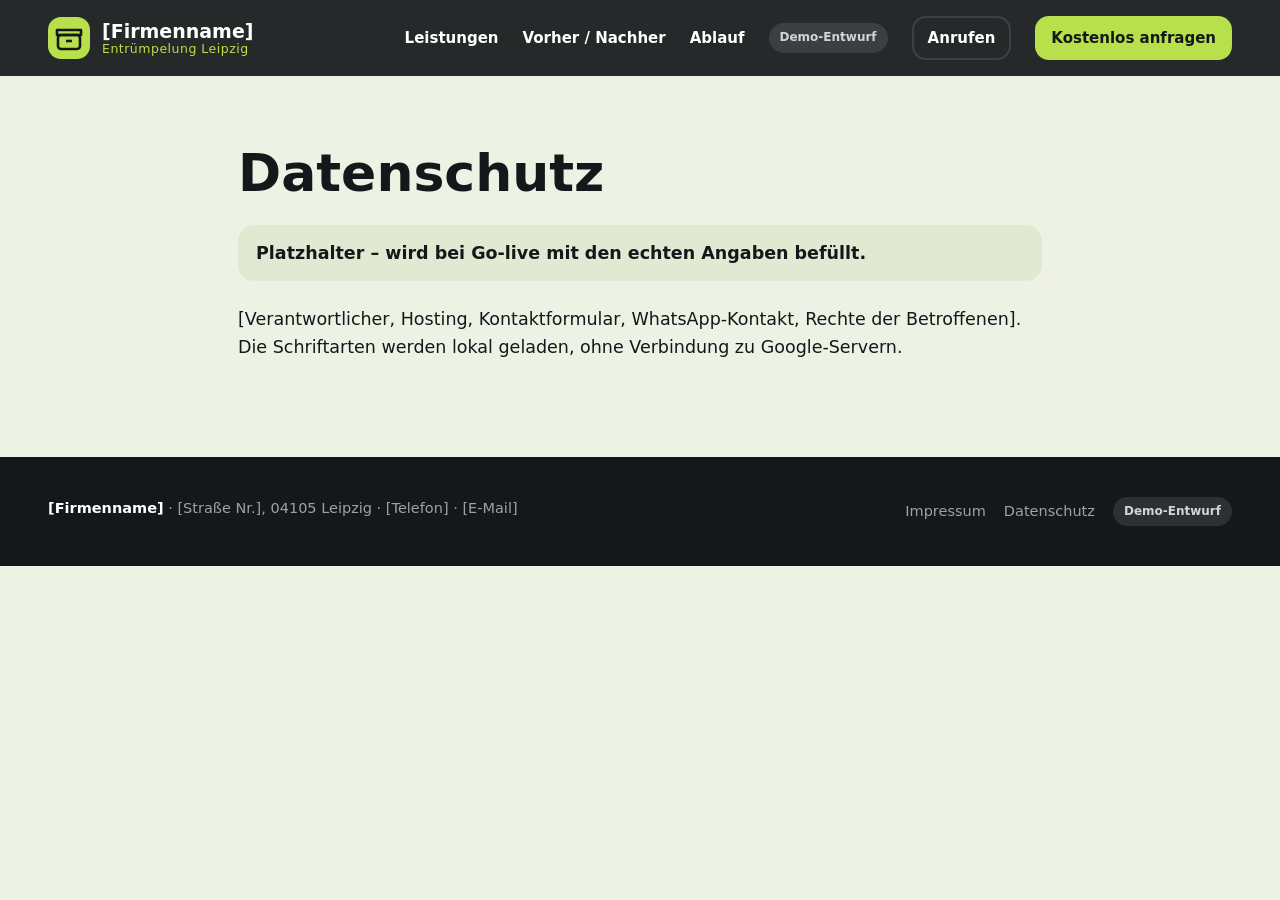
==== datenschutz.html @ bd0c53e0 "Demo-Entwurf entruempelung-leipzig" ====
<!doctype html>
<html lang="de"><head><meta charset="utf-8"><meta name="viewport" content="width=device-width, initial-scale=1">
<title>Datenschutz | [Firmenname]</title><meta name="description" content="Datenschutz (Platzhalter)."><meta name="robots" content="noindex, nofollow">
<link rel="canonical" href="https://entruempelung-leipzig.vercel.app/datenschutz"><meta property="og:title" content="Datenschutz | [Firmenname]"><meta property="og:description" content="Datenschutz (Platzhalter)."><meta property="og:locale" content="de_DE">
<meta name="theme-color" content="#15181b"><link rel="icon" href="/favicon.svg" type="image/svg+xml">
<link rel="preload" href="/fonts/sora-600-800-latin.woff2" as="font" type="font/woff2" crossorigin><link rel="stylesheet" href="/styles.css">
<script type="application/ld+json">{"@context": "https://schema.org", "@type": "LocalBusiness", "name": "[Firmenname]", "address": {"@type": "PostalAddress", "postalCode": "04105", "addressLocality": "Leipzig", "addressCountry": "DE"}, "areaServed": "Leipzig", "url": "https://entruempelung-leipzig.vercel.app/"}</script>
</head><body>
<header><div class="wrap nav"><a class="logo" href="/" aria-label="Startseite"><svg width="42" height="42" viewBox="0 0 42 42" aria-hidden="true"><rect width="42" height="42" rx="13" fill="#b8e04a"/><g fill="none" stroke="#15181b" stroke-width="2.6" stroke-linejoin="round"><rect x="10" y="18" width="22" height="14" rx="3"/><path class="lid" d="M9 13h24v5H9z"/><path d="M18 24h6"/></g></svg><span><b>[Firmenname]</b><small>Entrümpelung Leipzig</small></span></a>
<nav class="navl" aria-label="Hauptnavigation"><a class="hm" href="/#leistungen">Leistungen</a><a class="hm" href="/#vorher-nachher">Vorher / Nachher</a><a class="hm" href="/#ablauf">Ablauf</a><span class="dpill">Demo-Entwurf</span><a class="btn ln sm hide-s" href="tel:">Anrufen</a><a class="btn sm" href="#anfrage">Kostenlos anfragen</a></nav>
</div></header><main class="wrap" style="display:block;padding-top:56px;max-width:860px"><h1 style="font-size:52px">Datenschutz</h1><p style="background:var(--soft);border-radius:16px;padding:14px 18px;font-weight:600;margin:10px 0 24px">Platzhalter – wird bei Go-live mit den echten Angaben befüllt.</p><p>[Verantwortlicher, Hosting, Kontaktformular, WhatsApp-Kontakt, Rechte der Betroffenen]. Die Schriftarten werden lokal geladen, ohne Verbindung zu Google-Servern.</p></main><footer><div class="wrap"><span><b style="color:#fff">[Firmenname]</b> · [Straße Nr.], 04105 Leipzig · [Telefon] · [E-Mail]</span><span class="fl"><a href="/impressum">Impressum</a><a href="/datenschutz">Datenschutz</a><span class="dpill">Demo-Entwurf</span></span></div></footer>
<div class="mbar"><a class="btn dk" href="tel:">Anrufen</a><a class="btn dk" href="https://wa.me/">WhatsApp</a><a class="btn" href="#anfrage">Anfrage</a></div>
<script>
document.querySelectorAll('form.demo').forEach(function(f){f.addEventListener('submit',function(e){e.preventDefault();f.classList.add('sent')})});
var r=document.querySelector('#ba input');if(r){r.addEventListener('input',function(){document.getElementById('ba').style.setProperty('--p',r.value+'%')})}
</script></body></html>
---- styles.css ----
@font-face {
  font-family: 'Figtree';
  font-style: normal;
  font-weight: 400 600;
  font-display: swap;
  src: url(/fonts/figtree-400-600-latin-ext.woff2) format('woff2');
  unicode-range: U+0100-02BA, U+02BD-02C5, U+02C7-02CC, U+02CE-02D7, U+02DD-02FF, U+0304, U+0308, U+0329, U+1D00-1DBF, U+1E00-1E9F, U+1EF2-1EFF, U+2020, U+20A0-20AB, U+20AD-20C0, U+2113, U+2C60-2C7F, U+A720-A7FF;
}
@font-face {
  font-family: 'Figtree';
  font-style: normal;
  font-weight: 400 600;
  font-display: swap;
  src: url(/fonts/figtree-400-600-latin.woff2) format('woff2');
  unicode-range: U+0000-00FF, U+0131, U+0152-0153, U+02BB-02BC, U+02C6, U+02DA, U+02DC, U+0304, U+0308, U+0329, U+2000-206F, U+20AC, U+2122, U+2191, U+2193, U+2212, U+2215, U+FEFF, U+FFFD;
}
@font-face {
  font-family: 'Sora';
  font-style: normal;
  font-weight: 600 800;
  font-display: swap;
  src: url(/fonts/sora-600-800-latin-ext.woff2) format('woff2');
  unicode-range: U+0100-02BA, U+02BD-02C5, U+02C7-02CC, U+02CE-02D7, U+02DD-02FF, U+0304, U+0308, U+0329, U+1D00-1DBF, U+1E00-1E9F, U+1EF2-1EFF, U+2020, U+20A0-20AB, U+20AD-20C0, U+2113, U+2C60-2C7F, U+A720-A7FF;
}
@font-face {
  font-family: 'Sora';
  font-style: normal;
  font-weight: 600 800;
  font-display: swap;
  src: url(/fonts/sora-600-800-latin.woff2) format('woff2');
  unicode-range: U+0000-00FF, U+0131, U+0152-0153, U+02BB-02BC, U+02C6, U+02DA, U+02DC, U+0304, U+0308, U+0329, U+2000-206F, U+20AC, U+2122, U+2191, U+2193, U+2212, U+2215, U+FEFF, U+FFFD;
}

:root{--base:#eef2e4;--card:#fff;--ink:#15181b;--muted:#4f565c;--dark:#15181b;--dark2:#22272b;--acc:#b8e04a;--acc-t:#46610f;--soft:#e2e8d2;--r:26px}
*{box-sizing:border-box;margin:0;padding:0}
html{font-family:"Figtree",system-ui,sans-serif;scroll-behavior:smooth;scroll-padding-top:84px}
body{background:var(--base);color:var(--ink);font-size:17.5px;line-height:1.6;font-family:"Figtree",system-ui,sans-serif}
main{overflow-x:clip}
h1,h2,h3,.btn,.logo b,.num{font-family:"Sora",system-ui,sans-serif}
a{color:inherit}
.wrap{max-width:1240px;margin:0 auto;padding:0 28px}
header{position:sticky;top:0;z-index:30;background:rgba(21,24,27,.92);backdrop-filter:blur(10px);color:#fff}
.nav{height:76px;display:flex;align-items:center;justify-content:space-between;gap:18px}
.logo{display:flex;gap:12px;align-items:center;text-decoration:none;line-height:1.1}
.logo b{display:block;font-size:19px;font-weight:700}.logo small{display:block;font-size:12.5px;color:var(--acc);letter-spacing:.04em}
.logo .lid{transition:transform .3s ease;transform-box:fill-box;transform-origin:left bottom}.logo:hover .lid{transform:rotate(-12deg)}
.navl{display:flex;gap:24px;align-items:center;font-size:15px;font-weight:600}
.navl a:not(.btn){text-decoration:none;background:linear-gradient(var(--acc),var(--acc)) 0 100%/0 2px no-repeat;transition:background-size .3s ease}
.navl a:not(.btn):hover,.navl a[aria-current=page]{background-size:100% 2px}
.btn{display:inline-flex;align-items:center;justify-content:center;gap:10px;background:var(--acc);color:var(--ink);text-decoration:none;font-weight:700;font-size:16px;padding:14px 24px;border-radius:16px;border:0;cursor:pointer;transition:background .25s ease;white-space:nowrap}
.btn:hover{background:#cdee6f}
.btn .arr{transition:transform .25s ease}.btn:hover .arr{transform:translateX(4px)}
.btn.dk{background:var(--dark2);color:#fff}.btn.dk:hover{background:#2f363b}
.btn.ln{background:transparent;color:#fff;box-shadow:inset 0 0 0 2px #3a4247}.btn.ln:hover{background:var(--dark2)}
.btn.sm{padding:10px 16px;font-size:15px;border-radius:14px}
.dpill{font-size:12px;font-weight:700;background:rgba(255,255,255,.1);color:#cfd5d9;padding:5px 11px;border-radius:999px}
.hero{background:var(--dark);color:#fff;padding:64px 0 88px;border-radius:0 0 44px 44px}
.hgrid{display:grid;grid-template-columns:minmax(0,7fr) minmax(0,5fr);gap:56px;align-items:center}
.crumb{font-size:14px;color:#9aa3a9;margin-bottom:16px}.crumb a{color:#cfd5d9}
.hero h1{font-size:clamp(42px,5.6vw,82px);line-height:1;letter-spacing:-.035em;font-weight:700}
.hero h1 span{color:var(--acc)}
.hero .lead{font-size:20px;color:#c9cfd3;max-width:600px;margin-top:22px}
.ctas{display:flex;gap:12px;flex-wrap:wrap;margin-top:30px}
.chips{display:flex;flex-wrap:wrap;gap:8px;margin-top:26px}
.chips span{background:var(--dark2);border-radius:999px;padding:7px 14px;font-size:14.5px;font-weight:600;color:#dfe4e7}
.qcard{background:#fff;color:var(--ink);border-radius:30px;padding:30px;box-shadow:0 30px 60px rgba(0,0,0,.25)}
.qcard h2{font-size:26px;margin-bottom:4px}.qcard p.s{color:var(--muted);font-size:15px;margin-bottom:18px}
label{display:block;font-size:14px;font-weight:600;margin-bottom:6px}
input,select,textarea{width:100%;border:0;border-radius:14px;background:#f1f4ea;color:var(--ink);font:inherit;padding:13px 15px;margin-bottom:12px}
input:focus,select:focus,textarea:focus{outline:2px solid var(--acc-t)}
.row{display:grid;grid-template-columns:repeat(2,minmax(0,1fr));gap:12px}
.dnote{display:flex;gap:10px;font-size:13.5px;color:var(--muted);margin:2px 0 14px}.dnote i{width:9px;height:9px;border-radius:50%;background:var(--acc-t);margin-top:6px;flex:none}
.done{display:none}form.sent .fields{display:none}form.sent .done{display:block}
.done .bt{font-family:"Sora",sans-serif;font-weight:700;font-size:24px;line-height:1.2;margin-bottom:6px}
.qcard .btn{width:100%}
section{padding-top:104px}
h2{font-size:clamp(32px,4vw,54px);line-height:1.05;letter-spacing:-.03em;font-weight:700;margin-bottom:16px}
.sub{color:var(--muted);max-width:660px;font-size:18.5px}
.bsp{display:inline-block;background:var(--soft);color:var(--acc-t);font-weight:700;font-size:12px;letter-spacing:.05em;border-radius:999px;padding:4px 11px;margin-bottom:14px}
.svc{display:grid;grid-template-columns:repeat(5,minmax(0,1fr));gap:14px;margin-top:40px}
.svc a,.svc div{background:var(--card);border-radius:22px;padding:22px 20px;text-decoration:none;display:flex;flex-direction:column;gap:12px;transition:transform .25s ease,box-shadow .25s ease;min-height:150px}
.svc a:hover{transform:translateY(-3px);box-shadow:0 14px 30px rgba(21,24,27,.08)}
.svc .ico{width:48px;height:48px;border-radius:15px;background:var(--dark);display:grid;place-items:center}
.svc b{font-family:"Sora",sans-serif;font-size:16.5px;line-height:1.2}
.svc em{font-style:normal;font-size:13px;color:var(--muted);margin-top:auto}
.svc a em{color:var(--acc-t);font-weight:700}
.svc .cur{box-shadow:inset 0 0 0 2px var(--acc-t)}
.ba{margin-top:40px;background:var(--dark);border-radius:34px;padding:22px;position:relative}
.ba .frame{position:relative;border-radius:22px;overflow:hidden;aspect-ratio:800/420;--p:50%}
.ba svg{position:absolute;inset:0;width:100%;height:100%;display:block}
.ba .before{clip-path:inset(0 calc(100% - var(--p)) 0 0)}
.ba .handle{position:absolute;top:0;bottom:0;left:var(--p);width:4px;margin-left:-2px;background:var(--acc);pointer-events:none}
.ba .handle::after{content:"⇆";position:absolute;top:50%;left:50%;transform:translate(-50%,-50%);width:46px;height:46px;border-radius:50%;background:var(--acc);display:grid;place-items:center;font-weight:700;color:var(--ink)}
.ba .tag{position:absolute;top:16px;background:rgba(21,24,27,.8);color:#fff;font-weight:700;font-size:14px;padding:6px 14px;border-radius:999px}
.ba input[type=range]{position:absolute;inset:0;width:100%;height:100%;opacity:0;cursor:ew-resize;margin:0}
.ba p{color:#9aa3a9;font-size:14px;margin:14px 6px 0}
.steps{display:grid;grid-template-columns:repeat(4,minmax(0,1fr));gap:16px;margin-top:40px}
.step{background:var(--card);border-radius:var(--r);padding:28px}
.num{font-size:56px;font-weight:700;line-height:1;color:var(--acc-t)}
.step h3{font-size:21px;margin:14px 0 6px}.step p{color:var(--muted);font-size:16px}
.why{display:grid;grid-template-columns:repeat(4,minmax(0,1fr));gap:16px;margin-top:40px}
.why div{background:var(--dark);color:#fff;border-radius:var(--r);padding:28px}
.why .ico{width:56px;height:56px;border-radius:18px;background:var(--acc);display:grid;place-items:center;margin-bottom:18px}
.why h3{font-size:20px;margin-bottom:6px}.why p{color:#b9c1c6;font-size:15.5px}
.sublist{display:grid;grid-template-columns:repeat(3,minmax(0,1fr));gap:16px;margin-top:40px}
.sublist div{background:var(--card);border-radius:var(--r);padding:28px}
.sublist .ico{width:56px;height:56px;border-radius:18px;background:var(--soft);display:grid;place-items:center;margin-bottom:18px}
.sublist h3{font-size:21px;margin-bottom:6px}.sublist p{color:var(--muted);font-size:16px}
.contact{margin-top:104px;display:grid;grid-template-columns:minmax(0,5fr) minmax(0,7fr);gap:48px;align-items:start}
.cbtns{display:grid;gap:10px;margin-top:26px}
.cbtns a{display:flex;align-items:center;gap:14px;background:var(--card);border-radius:18px;padding:16px 18px;text-decoration:none;font-weight:700;transition:background .25s ease}
.cbtns a:hover{background:var(--soft)}
.cbtns i{width:44px;height:44px;border-radius:14px;background:var(--dark);display:grid;place-items:center;flex:none}
.cbtns small{display:block;font-weight:500;color:var(--muted)}
.cform{background:var(--card);border-radius:30px;padding:34px}
.struct{margin-top:72px;border-radius:26px;padding:28px;background:var(--soft)}
.struct h3{font-size:20px;margin-bottom:8px}.struct p{color:var(--muted);font-size:15.5px;margin-bottom:12px}
.struct ol{display:flex;flex-wrap:wrap;gap:8px;list-style:none;counter-reset:s}
.struct li{background:#fff;border-radius:999px;padding:6px 14px;font-size:14px;font-weight:600}
.struct code{font-size:13px;color:var(--acc-t)}
footer{margin-top:96px;background:var(--dark);color:#9aa3a9;font-size:14.5px}
footer .wrap{display:flex;flex-wrap:wrap;justify-content:space-between;gap:12px 28px;padding-top:40px;padding-bottom:40px}
footer a{text-decoration:none}footer a:hover{color:#fff}.fl{display:flex;gap:18px;align-items:center}
.mbar{display:none}
@media (max-width:1100px){.navl a.hm,.navl .dpill{display:none}.svc{grid-template-columns:repeat(3,minmax(0,1fr))}}
@media (max-width:900px){
 .hgrid,.contact{grid-template-columns:minmax(0,1fr);gap:32px}
 .steps,.why{grid-template-columns:repeat(2,minmax(0,1fr))}
 .sublist{grid-template-columns:minmax(0,1fr)}
}
@media (max-width:640px){
 .wrap{padding:0 18px}.nav{height:64px}.logo b{font-size:16px}
 .navl .hide-s,.navl .btn{display:none}
 .hero{padding:32px 0 48px;border-radius:0 0 30px 30px}
 .hero h1{font-size:clamp(38px,11.4vw,54px)}
 .hero .lead{font-size:17px}
 .ctas .btn{flex:1 1 100%}
 .qcard{padding:22px}.row{grid-template-columns:minmax(0,1fr);gap:0}
 .svc{grid-template-columns:repeat(2,minmax(0,1fr));gap:10px}.svc a,.svc div{min-height:132px;padding:18px 16px}
 section{padding-top:72px}
 .ba{padding:10px;border-radius:24px}.ba .frame{aspect-ratio:4/3}
 .steps,.why{grid-template-columns:minmax(0,1fr)}
 .step,.why div{display:grid;grid-template-columns:64px 1fr;gap:0 14px;padding:22px}.num{grid-row:span 2;font-size:44px}.why .ico{grid-row:span 2;margin:0}
 .cform{padding:22px}
 .mbar{display:grid;grid-template-columns:1fr 1fr 1.3fr;gap:6px;position:fixed;left:10px;right:10px;bottom:10px;z-index:40;background:rgba(21,24,27,.94);backdrop-filter:blur(10px);border-radius:20px;padding:7px}
 .mbar .btn{padding:13px 8px;font-size:14.5px;border-radius:14px}
 body{padding-bottom:84px}
}
@media (prefers-reduced-motion:reduce){*,*::before,*::after{transition:none!important;animation:none!important;scroll-behavior:auto!important}}
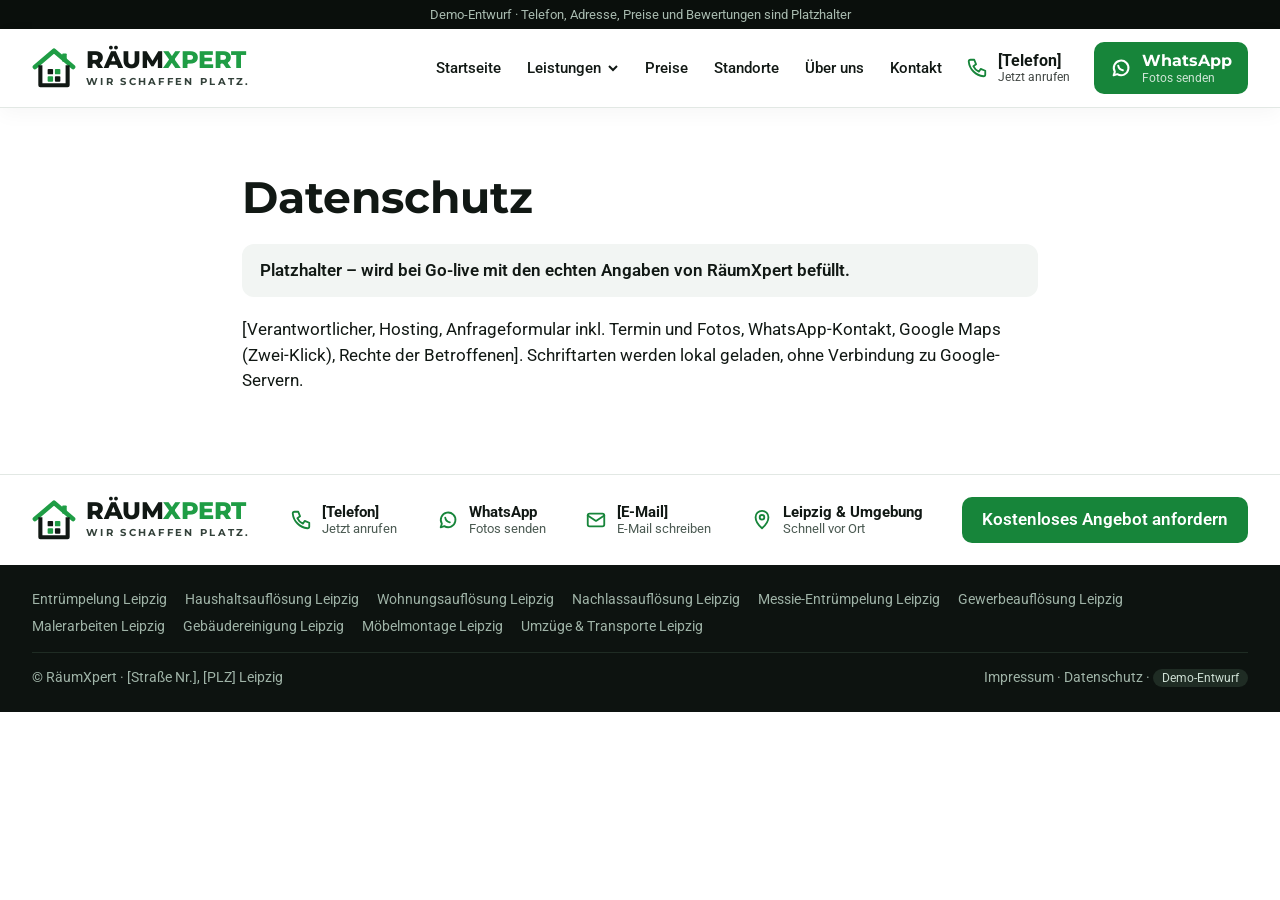
==== commit 7adc6acc: "v2: RäumXpert-Demo nach Kundenvorlagen (Startseite, 10 Leistungsseiten, mehrstufige Anfrage)" ====
--- a/datenschutz.html
+++ b/datenschutz.html
@@ -1,16 +1,26 @@
 <!doctype html>
 <html lang="de"><head><meta charset="utf-8"><meta name="viewport" content="width=device-width, initial-scale=1">
-<title>Datenschutz | [Firmenname]</title><meta name="description" content="Datenschutz (Platzhalter)."><meta name="robots" content="noindex, nofollow">
-<link rel="canonical" href="https://entruempelung-leipzig.vercel.app/datenschutz"><meta property="og:title" content="Datenschutz | [Firmenname]"><meta property="og:description" content="Datenschutz (Platzhalter)."><meta property="og:locale" content="de_DE">
-<meta name="theme-color" content="#15181b"><link rel="icon" href="/favicon.svg" type="image/svg+xml">
-<link rel="preload" href="/fonts/sora-600-800-latin.woff2" as="font" type="font/woff2" crossorigin><link rel="stylesheet" href="/styles.css">
-<script type="application/ld+json">{"@context": "https://schema.org", "@type": "LocalBusiness", "name": "[Firmenname]", "address": {"@type": "PostalAddress", "postalCode": "04105", "addressLocality": "Leipzig", "addressCountry": "DE"}, "areaServed": "Leipzig", "url": "https://entruempelung-leipzig.vercel.app/"}</script>
+<title>Datenschutz | RäumXpert</title><meta name="description" content="Datenschutz von RäumXpert (Platzhalter)."><meta name="robots" content="noindex, nofollow">
+<link rel="canonical" href="https://entruempelung-leipzig.vercel.app/datenschutz"><meta property="og:title" content="Datenschutz | RäumXpert"><meta property="og:description" content="Datenschutz von RäumXpert (Platzhalter)."><meta property="og:locale" content="de_DE"><meta property="og:type" content="website">
+<meta name="theme-color" content="#0d1310"><link rel="icon" href="/favicon.svg" type="image/svg+xml">
+<link rel="preload" href="/fonts/montserrat-600-800-latin.woff2" as="font" type="font/woff2" crossorigin><link rel="stylesheet" href="/styles.css">
+<script type="application/ld+json">{"@context": "https://schema.org", "@type": "LocalBusiness", "name": "RäumXpert", "slogan": "Wir schaffen Platz.", "areaServed": "Leipzig und Umgebung", "address": {"@type": "PostalAddress", "addressLocality": "Leipzig", "addressCountry": "DE"}, "url": "https://entruempelung-leipzig.vercel.app/"}</script>
 </head><body>
-<header><div class="wrap nav"><a class="logo" href="/" aria-label="Startseite"><svg width="42" height="42" viewBox="0 0 42 42" aria-hidden="true"><rect width="42" height="42" rx="13" fill="#b8e04a"/><g fill="none" stroke="#15181b" stroke-width="2.6" stroke-linejoin="round"><rect x="10" y="18" width="22" height="14" rx="3"/><path class="lid" d="M9 13h24v5H9z"/><path d="M18 24h6"/></g></svg><span><b>[Firmenname]</b><small>Entrümpelung Leipzig</small></span></a>
-<nav class="navl" aria-label="Hauptnavigation"><a class="hm" href="/#leistungen">Leistungen</a><a class="hm" href="/#vorher-nachher">Vorher / Nachher</a><a class="hm" href="/#ablauf">Ablauf</a><span class="dpill">Demo-Entwurf</span><a class="btn ln sm hide-s" href="tel:">Anrufen</a><a class="btn sm" href="#anfrage">Kostenlos anfragen</a></nav>
-</div></header><main class="wrap" style="display:block;padding-top:56px;max-width:860px"><h1 style="font-size:52px">Datenschutz</h1><p style="background:var(--soft);border-radius:16px;padding:14px 18px;font-weight:600;margin:10px 0 24px">Platzhalter – wird bei Go-live mit den echten Angaben befüllt.</p><p>[Verantwortlicher, Hosting, Kontaktformular, WhatsApp-Kontakt, Rechte der Betroffenen]. Die Schriftarten werden lokal geladen, ohne Verbindung zu Google-Servern.</p></main><footer><div class="wrap"><span><b style="color:#fff">[Firmenname]</b> · [Straße Nr.], 04105 Leipzig · [Telefon] · [E-Mail]</span><span class="fl"><a href="/impressum">Impressum</a><a href="/datenschutz">Datenschutz</a><span class="dpill">Demo-Entwurf</span></span></div></footer>
-<div class="mbar"><a class="btn dk" href="tel:">Anrufen</a><a class="btn dk" href="https://wa.me/">WhatsApp</a><a class="btn" href="#anfrage">Anfrage</a></div>
-<script>
-document.querySelectorAll('form.demo').forEach(function(f){f.addEventListener('submit',function(e){e.preventDefault();f.classList.add('sent')})});
-var r=document.querySelector('#ba input');if(r){r.addEventListener('input',function(){document.getElementById('ba').style.setProperty('--p',r.value+'%')})}
-</script></body></html>+<div class="demobar">Demo-Entwurf · Telefon, Adresse, Preise und Bewertungen sind Platzhalter</div>
+<header class="hdr"><div class="wrap nav"><a class="logo" href="/" aria-label="RäumXpert – Startseite"><svg width="44" height="40" viewBox="0 0 48 44" aria-hidden="true"><path d="M3 21L24 3l21 18" fill="none" stroke="#1f9d45" stroke-width="5" stroke-linecap="round" stroke-linejoin="round"/><rect x="33" y="6" width="5" height="9" rx="1" fill="#1f9d45"/><path d="M9 19v22h30V19" fill="none" stroke="#111814" stroke-width="4.5" stroke-linejoin="round"/><g><rect x="17" y="23" width="6" height="6" rx="1" fill="#111814"/><rect x="25" y="23" width="6" height="6" rx="1" fill="#1f9d45"/><rect x="17" y="31" width="6" height="6" rx="1" fill="#1f9d45"/><rect x="25" y="31" width="6" height="6" rx="1" fill="#111814"/></g></svg><span><b>RÄUM<em>XPERT</em></b><small>WIR SCHAFFEN PLATZ.</small></span></a>
+<nav class="mainnav" aria-label="Hauptnavigation"><a href="/">Startseite</a>
+<div class="dd"><button type="button" aria-haspopup="true">Leistungen <svg width="12" height="12" viewBox="0 0 12 12" aria-hidden="true"><path d="M2 4l4 4 4-4" stroke="currentColor" stroke-width="2" fill="none"/></svg></button><div class="ddm"><a href="/entruempelung-leipzig"><svg width="20" height="20" viewBox="0 0 24 24" fill="none" stroke="#17853a" stroke-width="2" stroke-linecap="round" stroke-linejoin="round" aria-hidden="true"><path d="M3 11l9-7 9 7"/><path d="M5 9.5V20h14V9.5"/><path d="M10 20v-5h4v5"/></svg><span>Entrümpelung</span></a><a href="/haushaltsaufloesung-leipzig"><svg width="20" height="20" viewBox="0 0 24 24" fill="none" stroke="#17853a" stroke-width="2" stroke-linecap="round" stroke-linejoin="round" aria-hidden="true"><path d="M3 11l9-7 9 7"/><path d="M5 9.5V20h14V9.5"/><path d="M10 20v-5h4v5"/></svg><span>Haushaltsauflösung</span></a><a href="/wohnungsaufloesung-leipzig"><svg width="20" height="20" viewBox="0 0 24 24" fill="none" stroke="#17853a" stroke-width="2" stroke-linecap="round" stroke-linejoin="round" aria-hidden="true"><rect x="5" y="3" width="14" height="18" rx="1.5"/><path d="M9 7h2M13 7h2M9 11h2M13 11h2M9 15h2M13 15h2"/></svg><span>Wohnungsauflösung</span></a><a href="/nachlassaufloesung-leipzig"><svg width="20" height="20" viewBox="0 0 24 24" fill="none" stroke="#17853a" stroke-width="2" stroke-linecap="round" stroke-linejoin="round" aria-hidden="true"><path d="M12 20s-7-4.4-7-10a4 4 0 0 1 7-2.6A4 4 0 0 1 19 10c0 5.6-7 10-7 10z"/></svg><span>Nachlassauflösung</span></a><a href="/messie-entruempelung-leipzig"><svg width="20" height="20" viewBox="0 0 24 24" fill="none" stroke="#17853a" stroke-width="2" stroke-linecap="round" stroke-linejoin="round" aria-hidden="true"><circle cx="9" cy="8" r="3"/><path d="M3 20a6 6 0 0 1 12 0"/><circle cx="17" cy="9" r="2.5"/><path d="M15.5 14.5A5 5 0 0 1 21 19"/></svg><span>Messie-Entrümpelung</span></a><a href="/gewerbeaufloesung-leipzig"><svg width="20" height="20" viewBox="0 0 24 24" fill="none" stroke="#17853a" stroke-width="2" stroke-linecap="round" stroke-linejoin="round" aria-hidden="true"><rect x="3" y="7" width="8" height="14" rx="1"/><rect x="11" y="3" width="10" height="18" rx="1"/><path d="M14 7h4M14 11h4M14 15h4M6 11h2M6 15h2"/></svg><span>Gewerbeauflösung</span></a><a href="/malerarbeiten-leipzig"><svg width="20" height="20" viewBox="0 0 24 24" fill="none" stroke="#17853a" stroke-width="2" stroke-linecap="round" stroke-linejoin="round" aria-hidden="true"><rect x="4" y="3" width="13" height="6" rx="2"/><path d="M17 6h3v5h-8v3"/><rect x="10" y="14" width="4" height="7" rx="1.5"/></svg><span>Malerarbeiten</span></a><a href="/gebaeudereinigung-leipzig"><svg width="20" height="20" viewBox="0 0 24 24" fill="none" stroke="#17853a" stroke-width="2" stroke-linecap="round" stroke-linejoin="round" aria-hidden="true"><path d="M12 3l1.8 4.6L18.5 9l-4.7 1.6L12 15l-1.8-4.4L5.5 9l4.7-1.4z"/><path d="M18 15l.8 2 2 .8-2 .8-.8 2-.8-2-2-.8 2-.8z"/></svg><span>Gebäudereinigung</span></a><a href="/moebelmontage-leipzig"><svg width="20" height="20" viewBox="0 0 24 24" fill="none" stroke="#17853a" stroke-width="2" stroke-linecap="round" stroke-linejoin="round" aria-hidden="true"><path d="M14.5 6.5a4 4 0 0 0 5 5L12 19a2.1 2.1 0 0 1-3-3l7.5-7.5a4 4 0 0 0-2-2z"/></svg><span>Möbelmontage</span></a><a href="/umzuege-transporte-leipzig"><svg width="20" height="20" viewBox="0 0 24 24" fill="none" stroke="#17853a" stroke-width="2" stroke-linecap="round" stroke-linejoin="round" aria-hidden="true"><rect x="2" y="7" width="13" height="10" rx="1.5"/><path d="M15 10h4l3 3v4h-7"/><circle cx="6.5" cy="18" r="2"/><circle cx="17.5" cy="18" r="2"/></svg><span>Umzüge &amp; Transporte</span></a></div></div>
+<a href="/#preise">Preise</a><a href="/#einsatzgebiet">Standorte</a><a href="/#warum">Über uns</a><a href="/#kontakt">Kontakt</a></nav>
+<a class="hphone" href="tel:"><svg width="22" height="22" viewBox="0 0 24 24" fill="none" stroke="#17853a" stroke-width="2" stroke-linecap="round" stroke-linejoin="round" aria-hidden="true"><path d="M5 3h4l2 5-3 2a12 12 0 0 0 6 6l2-3 5 2v4a2 2 0 0 1-2 2A18 18 0 0 1 3 5a2 2 0 0 1 2-2z"/></svg><span><b>[Telefon]</b><small>Jetzt anrufen</small></span></a>
+<a class="btn wa hwa" href="https://wa.me/" aria-label="WhatsApp – Fotos senden"><svg width="22" height="22" viewBox="0 0 24 24" fill="none" stroke="#fff" stroke-width="2.2" stroke-linecap="round" stroke-linejoin="round" aria-hidden="true"><path d="M4 20l1.3-4A8 8 0 1 1 8 18.7z"/><path d="M9 9.5c.4 2.6 2.4 4.6 5 5"/></svg><span><b>WhatsApp</b><small>Fotos senden</small></span></a>
+<details class="mnav"><summary aria-label="Menü"><span></span><span></span><span></span></summary><div class="mpanel"><a href="/">Startseite</a><p>Leistungen</p><a href="/entruempelung-leipzig">Entrümpelung</a><a href="/haushaltsaufloesung-leipzig">Haushaltsauflösung</a><a href="/wohnungsaufloesung-leipzig">Wohnungsauflösung</a><a href="/nachlassaufloesung-leipzig">Nachlassauflösung</a><a href="/messie-entruempelung-leipzig">Messie-Entrümpelung</a><a href="/gewerbeaufloesung-leipzig">Gewerbeauflösung</a><a href="/malerarbeiten-leipzig">Malerarbeiten</a><a href="/gebaeudereinigung-leipzig">Gebäudereinigung</a><a href="/moebelmontage-leipzig">Möbelmontage</a><a href="/umzuege-transporte-leipzig">Umzüge &amp; Transporte</a><a href="/#preise">Preise</a><a href="/#kontakt">Kontakt</a><a class="btn" href="/kostenlose-anfrage">Kostenlose Anfrage</a></div></details>
+</div></header><main><section class="wrap legal"><h1>Datenschutz</h1><p class="phbox">Platzhalter – wird bei Go-live mit den echten Angaben von RäumXpert befüllt.</p><p>[Verantwortlicher, Hosting, Anfrageformular inkl. Termin und Fotos, WhatsApp-Kontakt, Google Maps (Zwei-Klick), Rechte der Betroffenen]. Schriftarten werden lokal geladen, ohne Verbindung zu Google-Servern.</p></section></main>
+<footer><div class="fbar"><div class="wrap fgrid"><a class="logo" href="/" aria-label="RäumXpert – Startseite"><svg width="44" height="40" viewBox="0 0 48 44" aria-hidden="true"><path d="M3 21L24 3l21 18" fill="none" stroke="#1f9d45" stroke-width="5" stroke-linecap="round" stroke-linejoin="round"/><rect x="33" y="6" width="5" height="9" rx="1" fill="#1f9d45"/><path d="M9 19v22h30V19" fill="none" stroke="#111814" stroke-width="4.5" stroke-linejoin="round"/><g><rect x="17" y="23" width="6" height="6" rx="1" fill="#111814"/><rect x="25" y="23" width="6" height="6" rx="1" fill="#1f9d45"/><rect x="17" y="31" width="6" height="6" rx="1" fill="#1f9d45"/><rect x="25" y="31" width="6" height="6" rx="1" fill="#111814"/></g></svg><span><b>RÄUM<em>XPERT</em></b><small>WIR SCHAFFEN PLATZ.</small></span></a>
+<a href="tel:"><svg width="22" height="22" viewBox="0 0 24 24" fill="none" stroke="#17853a" stroke-width="2" stroke-linecap="round" stroke-linejoin="round" aria-hidden="true"><path d="M5 3h4l2 5-3 2a12 12 0 0 0 6 6l2-3 5 2v4a2 2 0 0 1-2 2A18 18 0 0 1 3 5a2 2 0 0 1 2-2z"/></svg><span><b>[Telefon]</b><small>Jetzt anrufen</small></span></a>
+<a href="https://wa.me/"><svg width="22" height="22" viewBox="0 0 24 24" fill="none" stroke="#17853a" stroke-width="2" stroke-linecap="round" stroke-linejoin="round" aria-hidden="true"><path d="M4 20l1.3-4A8 8 0 1 1 8 18.7z"/><path d="M9 9.5c.4 2.6 2.4 4.6 5 5"/></svg><span><b>WhatsApp</b><small>Fotos senden</small></span></a>
+<a href="mailto:"><svg width="22" height="22" viewBox="0 0 24 24" fill="none" stroke="#17853a" stroke-width="2" stroke-linecap="round" stroke-linejoin="round" aria-hidden="true"><rect x="3" y="5" width="18" height="14" rx="2"/><path d="M3 7l9 6 9-6"/></svg><span><b>[E-Mail]</b><small>E-Mail schreiben</small></span></a>
+<span class="fi"><svg width="22" height="22" viewBox="0 0 24 24" fill="none" stroke="#17853a" stroke-width="2" stroke-linecap="round" stroke-linejoin="round" aria-hidden="true"><path d="M12 21s-7-6-7-12a7 7 0 0 1 14 0c0 6-7 12-7 12z"/><circle cx="12" cy="9" r="2.5"/></svg><span><b>Leipzig &amp; Umgebung</b><small>Schnell vor Ort</small></span></span>
+<a class="btn" href="/kostenlose-anfrage">Kostenloses Angebot anfordern</a></div></div>
+<div class="flegal"><div class="wrap"><nav class="fsv" aria-label="Leistungen"><a href="/entruempelung-leipzig">Entrümpelung Leipzig</a><a href="/haushaltsaufloesung-leipzig">Haushaltsauflösung Leipzig</a><a href="/wohnungsaufloesung-leipzig">Wohnungsauflösung Leipzig</a><a href="/nachlassaufloesung-leipzig">Nachlassauflösung Leipzig</a><a href="/messie-entruempelung-leipzig">Messie-Entrümpelung Leipzig</a><a href="/gewerbeaufloesung-leipzig">Gewerbeauflösung Leipzig</a><a href="/malerarbeiten-leipzig">Malerarbeiten Leipzig</a><a href="/gebaeudereinigung-leipzig">Gebäudereinigung Leipzig</a><a href="/moebelmontage-leipzig">Möbelmontage Leipzig</a><a href="/umzuege-transporte-leipzig">Umzüge &amp; Transporte Leipzig</a></nav><div class="frow"><span>© RäumXpert · [Straße Nr.], [PLZ] Leipzig</span><span><a href="/impressum">Impressum</a> · <a href="/datenschutz">Datenschutz</a> · <span class="dp">Demo-Entwurf</span></span></div></div></div></footer>
+<div class="mbar"><a class="mb-tel" href="tel:"><svg width="22" height="22" viewBox="0 0 24 24" fill="none" stroke="#17853a" stroke-width="2" stroke-linecap="round" stroke-linejoin="round" aria-hidden="true"><path d="M5 3h4l2 5-3 2a12 12 0 0 0 6 6l2-3 5 2v4a2 2 0 0 1-2 2A18 18 0 0 1 3 5a2 2 0 0 1 2-2z"/></svg><span><b>[Telefon]</b><small>Jetzt anrufen</small></span></a><a class="mb-wa" href="https://wa.me/"><svg width="22" height="22" viewBox="0 0 24 24" fill="none" stroke="#fff" stroke-width="2.2" stroke-linecap="round" stroke-linejoin="round" aria-hidden="true"><path d="M4 20l1.3-4A8 8 0 1 1 8 18.7z"/><path d="M9 9.5c.4 2.6 2.4 4.6 5 5"/></svg><span><b>WhatsApp</b><small>Fotos senden</small></span></a></div>
+<script src="/site.js" defer></script></body></html>
--- a/styles.css
+++ b/styles.css
@@ -1,149 +1,302 @@
 @font-face {
-  font-family: 'Figtree';
-  font-style: normal;
-  font-weight: 400 600;
-  font-display: swap;
-  src: url(/fonts/figtree-400-600-latin-ext.woff2) format('woff2');
-  unicode-range: U+0100-02BA, U+02BD-02C5, U+02C7-02CC, U+02CE-02D7, U+02DD-02FF, U+0304, U+0308, U+0329, U+1D00-1DBF, U+1E00-1E9F, U+1EF2-1EFF, U+2020, U+20A0-20AB, U+20AD-20C0, U+2113, U+2C60-2C7F, U+A720-A7FF;
-}
-@font-face {
-  font-family: 'Figtree';
-  font-style: normal;
-  font-weight: 400 600;
-  font-display: swap;
-  src: url(/fonts/figtree-400-600-latin.woff2) format('woff2');
-  unicode-range: U+0000-00FF, U+0131, U+0152-0153, U+02BB-02BC, U+02C6, U+02DA, U+02DC, U+0304, U+0308, U+0329, U+2000-206F, U+20AC, U+2122, U+2191, U+2193, U+2212, U+2215, U+FEFF, U+FFFD;
-}
-@font-face {
-  font-family: 'Sora';
+  font-family: 'Montserrat';
   font-style: normal;
   font-weight: 600 800;
   font-display: swap;
-  src: url(/fonts/sora-600-800-latin-ext.woff2) format('woff2');
+  src: url(/fonts/montserrat-600-800-latin-ext.woff2) format('woff2');
   unicode-range: U+0100-02BA, U+02BD-02C5, U+02C7-02CC, U+02CE-02D7, U+02DD-02FF, U+0304, U+0308, U+0329, U+1D00-1DBF, U+1E00-1E9F, U+1EF2-1EFF, U+2020, U+20A0-20AB, U+20AD-20C0, U+2113, U+2C60-2C7F, U+A720-A7FF;
 }
 @font-face {
-  font-family: 'Sora';
+  font-family: 'Montserrat';
   font-style: normal;
   font-weight: 600 800;
   font-display: swap;
-  src: url(/fonts/sora-600-800-latin.woff2) format('woff2');
+  src: url(/fonts/montserrat-600-800-latin.woff2) format('woff2');
   unicode-range: U+0000-00FF, U+0131, U+0152-0153, U+02BB-02BC, U+02C6, U+02DA, U+02DC, U+0304, U+0308, U+0329, U+2000-206F, U+20AC, U+2122, U+2191, U+2193, U+2212, U+2215, U+FEFF, U+FFFD;
 }
-
-:root{--base:#eef2e4;--card:#fff;--ink:#15181b;--muted:#4f565c;--dark:#15181b;--dark2:#22272b;--acc:#b8e04a;--acc-t:#46610f;--soft:#e2e8d2;--r:26px}
+@font-face {
+  font-family: 'Roboto';
+  font-style: normal;
+  font-weight: 400 700;
+  font-stretch: 100%;
+  font-display: swap;
+  src: url(/fonts/roboto-400-700-latin-ext.woff2) format('woff2');
+  unicode-range: U+0100-02BA, U+02BD-02C5, U+02C7-02CC, U+02CE-02D7, U+02DD-02FF, U+0304, U+0308, U+0329, U+1D00-1DBF, U+1E00-1E9F, U+1EF2-1EFF, U+2020, U+20A0-20AB, U+20AD-20C0, U+2113, U+2C60-2C7F, U+A720-A7FF;
+}
+@font-face {
+  font-family: 'Roboto';
+  font-style: normal;
+  font-weight: 400 700;
+  font-stretch: 100%;
+  font-display: swap;
+  src: url(/fonts/roboto-400-700-latin.woff2) format('woff2');
+  unicode-range: U+0000-00FF, U+0131, U+0152-0153, U+02BB-02BC, U+02C6, U+02DA, U+02DC, U+0304, U+0308, U+0329, U+2000-206F, U+20AC, U+2122, U+2191, U+2193, U+2212, U+2215, U+FEFF, U+FFFD;
+}
+:root{--g:#17853a;--g2:#1f9d45;--gb:#3ccf5c;--dk:#0d1310;--dk2:#16201a;--ink:#111814;--mut:#4b5a52;--bg:#f2f5f3;--line:#e2e8e4;--r:14px}
 *{box-sizing:border-box;margin:0;padding:0}
-html{font-family:"Figtree",system-ui,sans-serif;scroll-behavior:smooth;scroll-padding-top:84px}
-body{background:var(--base);color:var(--ink);font-size:17.5px;line-height:1.6;font-family:"Figtree",system-ui,sans-serif}
+html{scroll-behavior:smooth;scroll-padding-top:96px}
+body{font-family:"Roboto",system-ui,sans-serif;color:var(--ink);background:#fff;font-size:16.5px;line-height:1.55}
 main{overflow-x:clip}
-h1,h2,h3,.btn,.logo b,.num{font-family:"Sora",system-ui,sans-serif}
+h1,h2,h3,.btn b,.logo b,.n,.sn{font-family:"Montserrat",system-ui,sans-serif}
 a{color:inherit}
-.wrap{max-width:1240px;margin:0 auto;padding:0 28px}
-header{position:sticky;top:0;z-index:30;background:rgba(21,24,27,.92);backdrop-filter:blur(10px);color:#fff}
-.nav{height:76px;display:flex;align-items:center;justify-content:space-between;gap:18px}
-.logo{display:flex;gap:12px;align-items:center;text-decoration:none;line-height:1.1}
-.logo b{display:block;font-size:19px;font-weight:700}.logo small{display:block;font-size:12.5px;color:var(--acc);letter-spacing:.04em}
-.logo .lid{transition:transform .3s ease;transform-box:fill-box;transform-origin:left bottom}.logo:hover .lid{transform:rotate(-12deg)}
-.navl{display:flex;gap:24px;align-items:center;font-size:15px;font-weight:600}
-.navl a:not(.btn){text-decoration:none;background:linear-gradient(var(--acc),var(--acc)) 0 100%/0 2px no-repeat;transition:background-size .3s ease}
-.navl a:not(.btn):hover,.navl a[aria-current=page]{background-size:100% 2px}
-.btn{display:inline-flex;align-items:center;justify-content:center;gap:10px;background:var(--acc);color:var(--ink);text-decoration:none;font-weight:700;font-size:16px;padding:14px 24px;border-radius:16px;border:0;cursor:pointer;transition:background .25s ease;white-space:nowrap}
-.btn:hover{background:#cdee6f}
-.btn .arr{transition:transform .25s ease}.btn:hover .arr{transform:translateX(4px)}
-.btn.dk{background:var(--dark2);color:#fff}.btn.dk:hover{background:#2f363b}
-.btn.ln{background:transparent;color:#fff;box-shadow:inset 0 0 0 2px #3a4247}.btn.ln:hover{background:var(--dark2)}
-.btn.sm{padding:10px 16px;font-size:15px;border-radius:14px}
-.dpill{font-size:12px;font-weight:700;background:rgba(255,255,255,.1);color:#cfd5d9;padding:5px 11px;border-radius:999px}
-.hero{background:var(--dark);color:#fff;padding:64px 0 88px;border-radius:0 0 44px 44px}
-.hgrid{display:grid;grid-template-columns:minmax(0,7fr) minmax(0,5fr);gap:56px;align-items:center}
-.crumb{font-size:14px;color:#9aa3a9;margin-bottom:16px}.crumb a{color:#cfd5d9}
-.hero h1{font-size:clamp(42px,5.6vw,82px);line-height:1;letter-spacing:-.035em;font-weight:700}
-.hero h1 span{color:var(--acc)}
-.hero .lead{font-size:20px;color:#c9cfd3;max-width:600px;margin-top:22px}
-.ctas{display:flex;gap:12px;flex-wrap:wrap;margin-top:30px}
-.chips{display:flex;flex-wrap:wrap;gap:8px;margin-top:26px}
-.chips span{background:var(--dark2);border-radius:999px;padding:7px 14px;font-size:14.5px;font-weight:600;color:#dfe4e7}
-.qcard{background:#fff;color:var(--ink);border-radius:30px;padding:30px;box-shadow:0 30px 60px rgba(0,0,0,.25)}
-.qcard h2{font-size:26px;margin-bottom:4px}.qcard p.s{color:var(--muted);font-size:15px;margin-bottom:18px}
-label{display:block;font-size:14px;font-weight:600;margin-bottom:6px}
-input,select,textarea{width:100%;border:0;border-radius:14px;background:#f1f4ea;color:var(--ink);font:inherit;padding:13px 15px;margin-bottom:12px}
-input:focus,select:focus,textarea:focus{outline:2px solid var(--acc-t)}
-.row{display:grid;grid-template-columns:repeat(2,minmax(0,1fr));gap:12px}
-.dnote{display:flex;gap:10px;font-size:13.5px;color:var(--muted);margin:2px 0 14px}.dnote i{width:9px;height:9px;border-radius:50%;background:var(--acc-t);margin-top:6px;flex:none}
-.done{display:none}form.sent .fields{display:none}form.sent .done{display:block}
-.done .bt{font-family:"Sora",sans-serif;font-weight:700;font-size:24px;line-height:1.2;margin-bottom:6px}
-.qcard .btn{width:100%}
-section{padding-top:104px}
-h2{font-size:clamp(32px,4vw,54px);line-height:1.05;letter-spacing:-.03em;font-weight:700;margin-bottom:16px}
-.sub{color:var(--muted);max-width:660px;font-size:18.5px}
-.bsp{display:inline-block;background:var(--soft);color:var(--acc-t);font-weight:700;font-size:12px;letter-spacing:.05em;border-radius:999px;padding:4px 11px;margin-bottom:14px}
-.svc{display:grid;grid-template-columns:repeat(5,minmax(0,1fr));gap:14px;margin-top:40px}
-.svc a,.svc div{background:var(--card);border-radius:22px;padding:22px 20px;text-decoration:none;display:flex;flex-direction:column;gap:12px;transition:transform .25s ease,box-shadow .25s ease;min-height:150px}
-.svc a:hover{transform:translateY(-3px);box-shadow:0 14px 30px rgba(21,24,27,.08)}
-.svc .ico{width:48px;height:48px;border-radius:15px;background:var(--dark);display:grid;place-items:center}
-.svc b{font-family:"Sora",sans-serif;font-size:16.5px;line-height:1.2}
-.svc em{font-style:normal;font-size:13px;color:var(--muted);margin-top:auto}
-.svc a em{color:var(--acc-t);font-weight:700}
-.svc .cur{box-shadow:inset 0 0 0 2px var(--acc-t)}
-.ba{margin-top:40px;background:var(--dark);border-radius:34px;padding:22px;position:relative}
-.ba .frame{position:relative;border-radius:22px;overflow:hidden;aspect-ratio:800/420;--p:50%}
-.ba svg{position:absolute;inset:0;width:100%;height:100%;display:block}
-.ba .before{clip-path:inset(0 calc(100% - var(--p)) 0 0)}
-.ba .handle{position:absolute;top:0;bottom:0;left:var(--p);width:4px;margin-left:-2px;background:var(--acc);pointer-events:none}
-.ba .handle::after{content:"⇆";position:absolute;top:50%;left:50%;transform:translate(-50%,-50%);width:46px;height:46px;border-radius:50%;background:var(--acc);display:grid;place-items:center;font-weight:700;color:var(--ink)}
-.ba .tag{position:absolute;top:16px;background:rgba(21,24,27,.8);color:#fff;font-weight:700;font-size:14px;padding:6px 14px;border-radius:999px}
-.ba input[type=range]{position:absolute;inset:0;width:100%;height:100%;opacity:0;cursor:ew-resize;margin:0}
-.ba p{color:#9aa3a9;font-size:14px;margin:14px 6px 0}
-.steps{display:grid;grid-template-columns:repeat(4,minmax(0,1fr));gap:16px;margin-top:40px}
-.step{background:var(--card);border-radius:var(--r);padding:28px}
-.num{font-size:56px;font-weight:700;line-height:1;color:var(--acc-t)}
-.step h3{font-size:21px;margin:14px 0 6px}.step p{color:var(--muted);font-size:16px}
-.why{display:grid;grid-template-columns:repeat(4,minmax(0,1fr));gap:16px;margin-top:40px}
-.why div{background:var(--dark);color:#fff;border-radius:var(--r);padding:28px}
-.why .ico{width:56px;height:56px;border-radius:18px;background:var(--acc);display:grid;place-items:center;margin-bottom:18px}
-.why h3{font-size:20px;margin-bottom:6px}.why p{color:#b9c1c6;font-size:15.5px}
-.sublist{display:grid;grid-template-columns:repeat(3,minmax(0,1fr));gap:16px;margin-top:40px}
-.sublist div{background:var(--card);border-radius:var(--r);padding:28px}
-.sublist .ico{width:56px;height:56px;border-radius:18px;background:var(--soft);display:grid;place-items:center;margin-bottom:18px}
-.sublist h3{font-size:21px;margin-bottom:6px}.sublist p{color:var(--muted);font-size:16px}
-.contact{margin-top:104px;display:grid;grid-template-columns:minmax(0,5fr) minmax(0,7fr);gap:48px;align-items:start}
-.cbtns{display:grid;gap:10px;margin-top:26px}
-.cbtns a{display:flex;align-items:center;gap:14px;background:var(--card);border-radius:18px;padding:16px 18px;text-decoration:none;font-weight:700;transition:background .25s ease}
-.cbtns a:hover{background:var(--soft)}
-.cbtns i{width:44px;height:44px;border-radius:14px;background:var(--dark);display:grid;place-items:center;flex:none}
-.cbtns small{display:block;font-weight:500;color:var(--muted)}
-.cform{background:var(--card);border-radius:30px;padding:34px}
-.struct{margin-top:72px;border-radius:26px;padding:28px;background:var(--soft)}
-.struct h3{font-size:20px;margin-bottom:8px}.struct p{color:var(--muted);font-size:15.5px;margin-bottom:12px}
-.struct ol{display:flex;flex-wrap:wrap;gap:8px;list-style:none;counter-reset:s}
-.struct li{background:#fff;border-radius:999px;padding:6px 14px;font-size:14px;font-weight:600}
-.struct code{font-size:13px;color:var(--acc-t)}
-footer{margin-top:96px;background:var(--dark);color:#9aa3a9;font-size:14.5px}
-footer .wrap{display:flex;flex-wrap:wrap;justify-content:space-between;gap:12px 28px;padding-top:40px;padding-bottom:40px}
-footer a{text-decoration:none}footer a:hover{color:#fff}.fl{display:flex;gap:18px;align-items:center}
+.wrap{max-width:1280px;margin:0 auto;padding:0 32px}
+[hidden]{display:none!important}
+.sr{position:absolute;width:1px;height:1px;overflow:hidden;clip:rect(0 0 0 0)}
+.demobar{background:#0a0f0c;color:#a9bbb0;font-size:12.5px;text-align:center;padding:5px 12px}
+/* header */
+.hdr{position:sticky;top:0;z-index:50;background:#fff;box-shadow:0 1px 0 var(--line),0 6px 20px rgba(17,24,20,.04)}
+.nav{height:78px;display:flex;align-items:center;gap:24px}
+.logo{display:flex;align-items:center;gap:10px;text-decoration:none;flex:none}
+.logo b{display:block;font-size:24px;font-weight:800;letter-spacing:-.5px;line-height:1}.logo b em{font-style:normal;color:var(--g2)}
+.logo small{display:block;font-family:"Montserrat",sans-serif;font-weight:700;font-size:9.5px;letter-spacing:2.3px;color:#33413a;margin-top:3px}
+.logo.dk b,.logo.dk small{color:#fff}.logo.dk b em{color:var(--gb)}
+.mainnav{display:flex;gap:26px;margin-left:auto;font-weight:500;font-size:15px}
+.mainnav>a,.dd>button{text-decoration:none;background:none;border:0;font:inherit;color:inherit;cursor:pointer;display:flex;gap:6px;align-items:center;padding:8px 0;position:relative}
+.mainnav>a::after,.dd>button::after{content:"";position:absolute;left:0;right:0;bottom:2px;height:2px;background:var(--g2);transform:scaleX(0);transition:transform .25s ease}
+.mainnav>a:hover::after,.mainnav>a[aria-current]::after,.dd:hover>button::after,.dd:focus-within>button::after{transform:scaleX(1)}
+.dd{position:relative}
+.ddm{position:absolute;top:100%;left:-24px;width:560px;background:#fff;border-radius:16px;box-shadow:0 20px 50px rgba(17,24,20,.16);padding:14px;display:grid;grid-template-columns:1fr 1fr;gap:2px;visibility:hidden;opacity:0;transform:translateY(6px);transition:opacity .2s ease,transform .2s ease,visibility .2s}
+.dd:hover .ddm,.dd:focus-within .ddm{visibility:visible;opacity:1;transform:none}
+.ddm a{display:flex;gap:10px;align-items:center;padding:10px 12px;border-radius:10px;text-decoration:none;font-weight:500}
+.ddm a:hover,.ddm a[aria-current]{background:var(--bg)}
+.hphone{display:flex;gap:10px;align-items:center;text-decoration:none;line-height:1.15}
+.hphone b{display:block;font-size:16px}.hphone small,.btn small{display:block;font-size:12px;opacity:.8;font-weight:400}
+.btn{display:inline-flex;align-items:center;justify-content:center;gap:10px;background:var(--g);color:#fff;border:0;border-radius:10px;padding:13px 20px;font:inherit;font-weight:600;text-decoration:none;cursor:pointer;line-height:1.2;transition:background .2s ease,transform .2s ease}
+.btn b{font-weight:700;font-size:15.5px}.btn:hover{background:#136d30}
+.btn .arr{transition:transform .2s ease}.btn:hover .arr{transform:translateX(3px)}
+.btn.wht{background:#fff;color:var(--ink)}.btn.wht:hover{background:#eef3ef}
+.btn.ghost{background:transparent;color:var(--ink);box-shadow:inset 0 0 0 1.5px #cfd8d2}.btn.ghost:hover{background:var(--bg)}
+.btn span{text-align:left}
+.hwa{padding:9px 16px}
+.mnav{display:none}
+/* hero */
+.hero{background:radial-gradient(120% 90% at 85% 10%,#1b3826 0%,#0f1d15 45%,var(--dk) 100%);color:#fff;position:relative;overflow:hidden}
+.hgrid{display:grid;grid-template-columns:minmax(0,1.2fr) minmax(0,.8fr);gap:24px;align-items:end;min-height:540px}
+.htxt{padding:64px 0 40px;position:relative;z-index:2}
+.eyebrow{font-family:"Montserrat",sans-serif;font-weight:700;font-size:13px;letter-spacing:2px;text-transform:uppercase;color:#cfe0d5;margin-bottom:14px}
+.hero h1{font-size:clamp(38px,3.9vw,54px);line-height:1.06;font-weight:800;letter-spacing:-1px}
+.hero h1 span{display:block;color:var(--gb)}
+.hero h1.caps{text-transform:uppercase;font-size:clamp(44px,5.4vw,76px);line-height:1}
+.claim{font-family:"Montserrat",sans-serif;font-weight:700;font-size:22px;margin-top:16px}
+.lead{color:#d5e0d9;font-size:18px;max-width:600px;margin-top:12px}
+.hbtns{display:flex;flex-wrap:wrap;gap:12px;margin-top:28px}
+.btn.big{padding:12px 18px;border-radius:10px}.btn.big b{font-size:15px}
+.hart{align-self:end;position:relative;margin-right:-40px;margin-left:-60px}
+.heroart{width:100%;height:auto;display:block}
+.illtag{position:absolute;right:8px;bottom:10px;font-size:11.5px;color:#9db3a5;background:rgba(0,0,0,.35);padding:3px 10px;border-radius:999px}
+.badges{display:flex;flex-wrap:wrap;gap:12px 36px;list-style:none;padding:18px 0 22px;border-top:1px solid rgba(255,255,255,.1);font-weight:500;font-size:15px}
+.badges li{display:flex;gap:9px;align-items:center}.badges i{display:grid;place-items:center;width:24px;height:24px;border-radius:50%;box-shadow:inset 0 0 0 1.5px var(--gb)}
+/* service hero */
+.shero{min-height:520px;display:flex;align-items:center}.shero>.wrap{width:100%}
+.sbg{position:absolute;inset:0 0 0 38%}.sbg svg{width:100%;height:100%;display:block}
+.shero.isvan .sbg{inset:auto 0 0 46%;height:92%}
+.shero::after{content:"";position:absolute;inset:0;background:linear-gradient(90deg,var(--dk) 0%,var(--dk) 36%,rgba(13,19,16,.78) 50%,rgba(13,19,16,.15) 78%,rgba(13,19,16,0));z-index:1}
+.shero.isvan::after{background:linear-gradient(90deg,var(--dk) 0%,var(--dk) 40%,rgba(13,19,16,0) 60%)}
+.shero .htxt{max-width:700px;padding:56px 0 64px}
+.crumb{font-size:14px;color:#a9bbb0;margin-bottom:16px}.crumb a{color:#d5e0d9}
+.chk{list-style:none;margin:22px 0 28px;display:grid;gap:10px;font-size:17px}
+.chk li{display:flex;gap:12px;align-items:center}.chk i{display:grid;place-items:center;width:24px;height:24px;border-radius:50%;background:var(--g2);flex:none}
+.objrow{list-style:none;display:grid;grid-template-columns:repeat(6,minmax(0,1fr));background:#fff;border-radius:18px;box-shadow:0 16px 40px rgba(17,24,20,.1);margin-top:-36px;position:relative;z-index:3;padding:20px 12px}
+.objrow li{display:flex;flex-direction:column;align-items:center;gap:8px;font-weight:600;font-size:14.5px;text-align:center;padding:6px}
+.objrow li+li{border-left:1px solid var(--line)}
+/* sections */
+.sec{padding-top:72px}
+h2{font-size:clamp(28px,2.8vw,38px);font-weight:800;letter-spacing:-.6px;line-height:1.15}
+.sub{color:var(--mut);margin-top:6px;font-size:17px}
+.note{color:var(--mut);font-size:13.5px;margin-top:14px}
+.bsp{display:inline-block;background:#e3f3e7;color:#0f5f28;font-weight:700;font-size:11.5px;letter-spacing:.5px;text-transform:uppercase;border-radius:999px;padding:3px 10px;margin-right:6px}
+.bsp.dk{background:rgba(60,207,92,.16);color:#9ff0b2}
+.sgrid{display:grid;grid-template-columns:repeat(5,minmax(0,1fr));gap:18px;margin-top:28px}
+.stile{background:#fff;border-radius:var(--r);box-shadow:0 0 0 1px var(--line),0 8px 24px rgba(17,24,20,.05);text-decoration:none;display:flex;flex-direction:column;padding:0 0 18px;overflow:hidden;transition:transform .25s ease,box-shadow .25s ease}
+.stile:hover{transform:translateY(-4px);box-shadow:0 0 0 1px var(--line),0 18px 36px rgba(17,24,20,.1)}
+.stile.cur{box-shadow:0 0 0 2px var(--g2)}
+.ph{position:relative;aspect-ratio:16/10;overflow:hidden}.ph svg{width:100%;height:100%;display:block;transition:transform .5s ease}.stile:hover .ph svg{transform:scale(1.04)}
+.phtag{position:absolute;top:8px;right:8px;background:rgba(13,19,16,.7);color:#fff;font-size:11px;padding:2px 8px;border-radius:999px}
+.sico{width:48px;height:48px;border-radius:12px;background:#fff;display:grid;place-items:center;box-shadow:0 4px 14px rgba(17,24,20,.14);margin:-24px 0 0 16px;position:relative}
+.stile h3{font-size:16.5px;margin:12px 16px 4px}.stile p{font-size:14px;color:var(--mut);margin:0 16px 12px}
+.more{margin:auto 16px 0;color:var(--g);font-weight:700;font-size:14px}.stile:hover .arr{display:inline-block;transform:translateX(3px)}
+.howband{background:var(--bg);margin-top:80px;padding:56px 0}
+.howgrid{display:grid;grid-template-columns:minmax(0,1fr) 340px;gap:40px;align-items:center}
+.steps{list-style:none;display:grid;grid-template-columns:repeat(4,minmax(0,1fr));gap:26px;margin-top:28px}
+.steps li{position:relative}
+.steps li:not(:last-child)::after{content:"›";position:absolute;right:-20px;top:6px;font-size:28px;color:#9aa8a0}
+.sh{display:flex;gap:12px;align-items:center;margin-bottom:12px}
+.n{width:36px;height:36px;border-radius:50%;background:var(--g);color:#fff;display:grid;place-items:center;font-weight:800;font-size:16px;flex:none}
+.steps h3{font-size:17px;margin-bottom:4px}.steps p{font-size:15px;color:var(--mut)}
+.gcard{background:var(--g);color:#fff;border-radius:18px;padding:28px}
+.gcard h3{font-size:21px;margin-bottom:8px}.gcard p{color:#e2f4e6;margin-bottom:18px}.gcard .btn{width:100%;color:var(--g)}
+.pairs{display:grid;gap:18px;margin-top:26px}.pairs.n4{grid-template-columns:repeat(4,minmax(0,1fr))}.pairs.n1{grid-template-columns:minmax(0,1fr)}
+.pair .pp{display:grid;grid-template-columns:1fr 1fr;gap:4px;border-radius:12px;overflow:hidden}
+.pair .pp div{position:relative;aspect-ratio:4/3}.pair.big .pp{gap:16px;border-radius:0}.pair.big .pp div{border-radius:14px;overflow:hidden;aspect-ratio:16/9}
+.pair svg{width:100%;height:100%;display:block}
+.pair .pp span{position:absolute;bottom:10px;left:50%;transform:translateX(-50%);background:rgba(13,19,16,.85);color:#fff;font-weight:600;font-size:13px;padding:4px 14px;border-radius:6px}
+.pair figcaption{text-align:center;font-weight:600;font-size:14.5px;margin-top:10px}
+.wr{display:grid;grid-template-columns:minmax(0,.95fr) minmax(0,1.25fr);gap:24px}
+.whybox,.revbox{background:var(--bg);border-radius:20px;padding:32px}
+.why{list-style:none;display:grid;grid-template-columns:1fr 1fr;gap:22px 28px;margin-top:22px}
+.why li{display:flex;gap:14px}.wico{width:44px;height:44px;border-radius:50%;background:var(--g);display:grid;place-items:center;flex:none}
+.why h3{font-size:16px;margin-bottom:2px}.why p{font-size:14.5px;color:var(--mut)}
+.rhead{display:flex;justify-content:space-between;align-items:center;gap:12px;flex-wrap:wrap}
+.rbtn{font-size:13.5px;font-weight:600;border-radius:8px;padding:8px 12px;box-shadow:inset 0 0 0 1.5px #cfd8d2;color:var(--mut)}
+.gscore{display:flex;gap:10px;align-items:center;margin:16px 0;flex-wrap:wrap;font-size:14.5px;color:var(--mut)}.gscore b{color:var(--ink);font-size:18px}
+.stars{display:inline-flex}
+.revs{display:grid;grid-template-columns:repeat(3,minmax(0,1fr));gap:14px}
+.rev{background:#fff;border-radius:14px;padding:18px;box-shadow:0 0 0 1px var(--line)}
+.rev p{font-size:14.5px;margin:8px 0}.rev cite{font-style:normal;font-weight:700;font-size:14px}
+.cband{background:var(--dk);color:#fff;margin-top:80px;padding:56px 0}
+.cgrid{display:grid;grid-template-columns:minmax(0,1.15fr) minmax(0,.95fr) minmax(0,1fr);gap:36px;align-items:start}
+.cband h2{font-size:28px;margin-bottom:12px}.cband p{color:#c9d6ce}
+.ptiles{display:grid;grid-template-columns:repeat(auto-fill,minmax(122px,1fr));gap:8px;margin:20px 0 14px}.ptiles.one{grid-template-columns:1fr}
+.pt{background:var(--dk2);border-radius:10px;padding:14px 8px;text-align:center;box-shadow:inset 0 0 0 1px #24332a}
+.pt span{display:block;font-size:12.5px;color:#c9d6ce}.pt b{display:block;font-family:"Montserrat",sans-serif;font-size:14px;margin-top:4px;white-space:nowrap}
+.small{font-size:13px!important;color:#9fb3a7!important}
+.qform{background:#fff;color:var(--ink);border-radius:16px;padding:22px;display:grid;gap:10px}
+.qform h3{font-size:20px}
+.qform select,.qform input,.qform textarea,.wiz input,.wiz select,.wiz textarea{width:100%;font:inherit;font-size:15px;border:1px solid #d5ddd8;border-radius:8px;padding:10px 12px;background:#fff;color:var(--ink)}
+.qform select:focus,.qform input:focus,.qform textarea:focus,.wiz input:focus,.wiz select:focus,.wiz textarea:focus{outline:2px solid var(--g2);outline-offset:0;border-color:transparent}
+.r2{display:grid;grid-template-columns:1fr 1fr;gap:10px}
+.up{display:flex;gap:12px;align-items:center;border:1.5px dashed #c5d0c9;border-radius:10px;padding:10px 14px;cursor:pointer;background:#f8faf9}
+.up b{display:block;font-size:14px}.up small{font-size:12px;color:var(--mut)}.up input{display:none}
+.fnote{font-size:12.5px;color:var(--mut)!important;text-align:center}
+.mapw{display:grid;grid-template-columns:minmax(0,1fr);gap:16px;margin-top:4px}
+.map svg{width:100%;height:auto;display:block}
+.towns{list-style:none;font-size:14px;display:grid;grid-template-columns:repeat(3,minmax(0,1fr));gap:4px 10px}.towns li{display:flex;gap:8px;align-items:center;color:#dbe6df}
+footer{margin-top:0}
+.fbar{background:#fff;border-top:1px solid var(--line)}
+.fgrid{display:flex;align-items:center;justify-content:space-between;gap:20px;padding-top:22px;padding-bottom:22px;flex-wrap:wrap}
+.fgrid>a:not(.logo):not(.btn),.fgrid .fi{display:flex;gap:10px;align-items:center;text-decoration:none;line-height:1.2}
+.fgrid>a:not(.logo) b,.fgrid .fi b{display:block;font-size:15px}.fgrid>a:not(.logo) small,.fgrid .fi small{display:block;font-size:12.5px;color:var(--mut)}
+.flegal{background:var(--dk);color:#9fb3a7;font-size:13.5px;padding:24px 0}
+.fsv{display:flex;flex-wrap:wrap;gap:6px 18px;padding-bottom:16px;border-bottom:1px solid #1f2c24;margin-bottom:14px}
+.fsv a,.frow a{text-decoration:none}.fsv a:hover,.frow a:hover{color:#fff}
+.frow{display:flex;justify-content:space-between;flex-wrap:wrap;gap:8px}
+.dp{background:#1f2c24;color:#cfe0d5;border-radius:999px;padding:2px 9px;font-size:12px}
 .mbar{display:none}
-@media (max-width:1100px){.navl a.hm,.navl .dpill{display:none}.svc{grid-template-columns:repeat(3,minmax(0,1fr))}}
-@media (max-width:900px){
- .hgrid,.contact{grid-template-columns:minmax(0,1fr);gap:32px}
- .steps,.why{grid-template-columns:repeat(2,minmax(0,1fr))}
- .sublist{grid-template-columns:minmax(0,1fr)}
-}
-@media (max-width:640px){
- .wrap{padding:0 18px}.nav{height:64px}.logo b{font-size:16px}
- .navl .hide-s,.navl .btn{display:none}
- .hero{padding:32px 0 48px;border-radius:0 0 30px 30px}
- .hero h1{font-size:clamp(38px,11.4vw,54px)}
- .hero .lead{font-size:17px}
- .ctas .btn{flex:1 1 100%}
- .qcard{padding:22px}.row{grid-template-columns:minmax(0,1fr);gap:0}
- .svc{grid-template-columns:repeat(2,minmax(0,1fr));gap:10px}.svc a,.svc div{min-height:132px;padding:18px 16px}
- section{padding-top:72px}
- .ba{padding:10px;border-radius:24px}.ba .frame{aspect-ratio:4/3}
- .steps,.why{grid-template-columns:minmax(0,1fr)}
- .step,.why div{display:grid;grid-template-columns:64px 1fr;gap:0 14px;padding:22px}.num{grid-row:span 2;font-size:44px}.why .ico{grid-row:span 2;margin:0}
- .cform{padding:22px}
- .mbar{display:grid;grid-template-columns:1fr 1fr 1.3fr;gap:6px;position:fixed;left:10px;right:10px;bottom:10px;z-index:40;background:rgba(21,24,27,.94);backdrop-filter:blur(10px);border-radius:20px;padding:7px}
- .mbar .btn{padding:13px 8px;font-size:14.5px;border-radius:14px}
- body{padding-bottom:84px}
+/* service page */
+.abl{list-style:none;display:grid;grid-template-columns:repeat(4,minmax(0,1fr));gap:16px;margin-top:24px;counter-reset:a}
+.abl li{background:var(--bg);border-radius:16px;padding:24px 18px;text-align:center;display:flex;flex-direction:column;align-items:center;gap:6px;position:relative}
+.abl .n{width:48px;height:48px;font-size:20px;margin-bottom:6px}.abl b{font-family:"Montserrat",sans-serif;font-size:16.5px}.abl small{color:var(--mut);font-size:14px}
+/* anfrage */
+.ahero .hgrid{min-height:420px}
+.ahero .htxt{padding:48px 0}
+.agrid{display:grid;grid-template-columns:minmax(0,1fr) 360px;gap:32px;align-items:start;margin-top:-40px;position:relative;z-index:3;padding-bottom:72px}
+.wiz{background:#fff;border-radius:20px;box-shadow:0 20px 50px rgba(17,24,20,.12);padding:28px 32px}
+.stepper{list-style:none;display:grid;grid-template-columns:repeat(5,1fr);margin-bottom:22px;position:relative}
+.stepper li{display:flex;flex-direction:column;align-items:center;gap:6px;text-align:center;position:relative;cursor:default}
+.stepper li::before{content:"";position:absolute;top:17px;left:-50%;right:50%;height:3px;background:var(--line);z-index:0}
+.stepper li:first-child::before{display:none}
+.stepper li.ok::before,.stepper li.on::before{background:var(--g2)}
+.stepper span{width:36px;height:36px;border-radius:50%;display:grid;place-items:center;font-family:"Montserrat",sans-serif;font-weight:800;background:#fff;box-shadow:inset 0 0 0 2px #cfd8d2;color:var(--mut);position:relative;z-index:1;transition:background .2s ease}
+.stepper li.on span{background:var(--g);color:#fff;box-shadow:0 0 0 5px #d8f0de}
+.stepper li.ok span{background:var(--g2);color:#fff;box-shadow:none}.stepper li.ok{cursor:pointer}
+.stepper small{font-size:12.5px;color:var(--mut);font-weight:500}.stepper li.on small{color:var(--ink);font-weight:700}
+.prefill{display:flex;gap:8px;align-items:center;background:#e3f3e7;color:#0f5f28;border-radius:10px;padding:10px 14px;font-size:14.5px;font-weight:500;margin-bottom:16px}
+.step{border:0;display:grid;gap:14px}
+.js .step{display:none}.js .step.on{display:grid}
+.step+.step{margin-top:28px}.js .step+.step{margin-top:0}
+legend{display:flex;gap:14px;align-items:center;margin-bottom:6px}
+.sn{width:46px;height:46px;border-radius:50%;background:var(--g);color:#fff;display:grid;place-items:center;font-weight:800;font-size:20px;flex:none}
+legend b{display:block;font-family:"Montserrat",sans-serif;font-size:21px}legend b em{font-style:normal;font-weight:600;font-size:15px;color:var(--mut)}legend small{display:block;color:var(--mut);font-size:14.5px}
+.cal{border:1px solid var(--line);border-radius:14px;padding:16px}
+.calh{display:flex;justify-content:space-between;align-items:center;margin-bottom:10px}.calh b{font-family:"Montserrat",sans-serif;font-size:18px}
+.calh button{width:36px;height:36px;border-radius:50%;border:0;background:var(--bg);font-size:20px;cursor:pointer;margin-left:6px;transition:background .2s ease}.calh button:hover{background:#e3ebe6}
+.calw,.cald{display:grid;grid-template-columns:repeat(7,minmax(0,1fr));gap:4px;text-align:center}
+.calw span{font-size:12.5px;color:var(--mut);padding:4px 0;font-weight:600}
+.cald button{aspect-ratio:1;max-height:46px;width:100%;border:0;border-radius:10px;background:transparent;font:inherit;font-size:15px;cursor:pointer;transition:background .15s ease}
+.cald button:hover:not(:disabled){background:#e3f3e7}
+.cald button.av{color:#0f5f28;font-weight:700;background:#f0f8f2}
+.cald button:disabled{color:#b9c4bd;cursor:not-allowed}
+.cald button.sel{background:var(--g);color:#fff}
+.seld{font-family:"Montserrat",sans-serif;font-weight:700}
+.slots{display:grid;grid-template-columns:repeat(auto-fill,minmax(150px,1fr));gap:10px}
+.slots label{display:flex;gap:10px;align-items:center;justify-content:center;border:1.5px solid #cfd8d2;border-radius:10px;padding:12px;font-weight:600;cursor:pointer;transition:border-color .2s ease,background .2s ease}
+.slots label:has(input:checked){border-color:var(--g2);background:#f0f8f2}.slots input{accent-color:var(--g);width:auto!important;flex:none}
+.fld{display:flex;gap:12px;align-items:flex-start;border:1px solid var(--line);border-radius:12px;padding:10px 12px}
+.fld>div{flex:1;min-width:0}.fld .fi{padding-top:24px}
+.fld label{display:block;font-size:13.5px;font-weight:600;margin-bottom:4px}.fld label i{color:#c0392b;font-style:normal}
+.fld input,.fld select,.fld textarea{border:0;padding:4px 0;background:transparent}
+.fld:focus-within{border-color:var(--g2);box-shadow:0 0 0 3px #d8f0de}
+.fld input:focus,.fld select:focus,.fld textarea:focus{outline:0}
+.fld.bad{border-color:#c0392b}
+.err{color:#b02a1c;font-size:14px;font-weight:600}
+.nav2{display:flex;gap:10px;justify-content:space-between}.nav2 .btn{flex:1}.nav2 .back{flex:0 0 auto}
+.step .next{width:100%}.nav2 .next{width:auto}
+.drop{display:flex;flex-direction:column;align-items:center;gap:6px;border:2px dashed #c5d0c9;border-radius:14px;padding:28px;cursor:pointer;background:#f8faf9;transition:border-color .2s ease}.drop:hover{border-color:var(--g2)}
+.drop small{color:var(--mut)}.drop input{position:absolute;opacity:0;width:1px;height:1px}
+.thumbs{display:grid;grid-template-columns:repeat(auto-fill,minmax(90px,1fr));gap:8px}.thumbs img{width:100%;aspect-ratio:1;object-fit:cover;border-radius:10px}
+.sum{display:grid;grid-template-columns:auto 1fr;gap:8px 16px;background:var(--bg);border-radius:12px;padding:16px;font-size:15px}.sum dt{color:var(--mut)}.sum dd{font-weight:600;overflow-wrap:anywhere}
+.cb{display:flex;gap:10px;align-items:flex-start;font-size:14.5px}.cb input{width:auto!important;flex:none;margin-top:4px;accent-color:var(--g)}
+.dnote{display:flex;gap:8px;align-items:center;font-size:14px;color:var(--mut)}
+.done{text-align:center;padding:24px 8px}.done svg{background:var(--g);border-radius:50%;padding:12px;width:64px;height:64px;margin-bottom:14px}
+.done h2{font-size:24px;margin-bottom:8px}.done p{color:var(--mut)}
+.aside{display:grid;gap:16px}
+.qa{background:#fff;border-radius:20px;box-shadow:0 20px 50px rgba(17,24,20,.1);padding:24px;display:grid;grid-template-columns:96px 1fr;gap:14px 16px;align-items:center}
+.qa h3{font-size:20px}.qa p{color:var(--mut);font-size:14.5px}.qa .btn{grid-column:1/-1}
+.btn.ln{box-shadow:inset 0 0 0 1.5px var(--g2)}
+.avatar{width:96px;height:96px;border-radius:50%;background:var(--bg);display:grid;place-items:center;align-content:center;box-shadow:inset 0 0 0 2px #d5ddd8}.avatar small{font-size:11px;color:var(--mut)}
+.trust{list-style:none;display:grid;grid-template-columns:repeat(3,1fr);gap:8px}
+.trust li{background:var(--dk);color:#fff;border-radius:14px;padding:16px 8px;display:flex;flex-direction:column;align-items:center;gap:8px;text-align:center;font-size:13.5px}
+.trust li svg{stroke:var(--gb)}
+.trust2{list-style:none;display:grid;gap:8px;font-size:14px;color:var(--mut)}.trust2 li{display:flex;gap:8px;align-items:center}
+.legal{padding:56px 32px 80px;max-width:860px}.legal h1{font-size:44px;margin-bottom:12px}.phbox{background:var(--bg);border-radius:12px;padding:14px 18px;font-weight:600;margin-bottom:20px}
+/* responsive */
+@media (max-width:1240px){.hphone{display:none}.sgrid{grid-template-columns:repeat(4,minmax(0,1fr))}.cgrid{grid-template-columns:1fr 1fr}.cgrid>#einsatzgebiet{grid-column:1/-1}}
+@media (max-width:1040px){
+ .mainnav{display:none}
+ .hwa{margin-left:auto;padding:8px 14px}.hwa small{display:none}
+ .mnav{display:block}
+ .mnav summary{list-style:none;width:46px;height:46px;border-radius:12px;background:var(--bg);display:grid;place-content:center;gap:5px;cursor:pointer}
+ .mnav summary::-webkit-details-marker{display:none}
+ .mnav summary span{display:block;width:22px;height:2.5px;border-radius:2px;background:var(--ink)}
+ .mpanel{position:absolute;left:0;right:0;top:100%;background:#fff;box-shadow:0 20px 40px rgba(0,0,0,.15);padding:12px 24px 24px;display:grid;gap:2px;max-height:calc(100vh - 100px);overflow:auto}
+ .mpanel a{padding:10px 0;text-decoration:none;font-weight:600;border-bottom:1px solid var(--line)}.mpanel p{font-size:12px;letter-spacing:1px;text-transform:uppercase;color:var(--mut);margin-top:10px}
+ .mpanel .btn{margin-top:12px;border:0}
+ .hgrid{grid-template-columns:minmax(0,1fr);min-height:0}.htxt{padding-bottom:8px}
+ .hart{max-width:560px;margin:0}
+ .howgrid,.wr{grid-template-columns:minmax(0,1fr)}
+ .pairs.n4{grid-template-columns:repeat(2,minmax(0,1fr))}
+ .sgrid{grid-template-columns:repeat(3,minmax(0,1fr))}
+ .agrid{grid-template-columns:minmax(0,1fr)}
+ .ahero .hart{display:none}
+ .objrow{grid-template-columns:repeat(3,minmax(0,1fr));row-gap:12px}.objrow li:nth-child(4){border-left:0}
+}
+@media (max-width:680px){
+ body{font-size:16px;padding-bottom:78px}
+ .hwa{width:46px;height:46px;padding:0;border-radius:12px}.hwa span{display:none}
+ .wrap{padding:0 18px}.nav{height:66px;gap:10px}
+ .logo b{font-size:20px}.logo small{font-size:8px;letter-spacing:1.8px}.logo svg{width:36px;height:33px}
+ .hero h1{font-size:clamp(34px,10vw,44px)}.hero h1.caps{font-size:clamp(42px,12.5vw,56px)}
+ .htxt{padding:36px 0 8px}.claim{font-size:19px}.lead{font-size:16.5px}
+ .hbtns{display:grid;grid-template-columns:1fr;gap:10px}.hbtns .btn{justify-content:flex-start;padding:14px 16px}
+ .hart{margin:0 -18px;max-width:none}.illtag{right:18px}
+ .badges{display:grid;grid-template-columns:1fr 1fr;gap:12px;font-size:14px}
+ .shero{min-height:0;display:block}.sbg,.shero.isvan .sbg{inset:auto 0 0 0;height:240px}
+ .shero::after,.shero.isvan::after{background:linear-gradient(180deg,var(--dk) 0%,var(--dk) 55%,rgba(13,19,16,.55) 80%,rgba(13,19,16,.25) 100%)}
+ .shero .htxt{padding:32px 0 200px}.shero .btn.big{width:100%}
+ .chk{font-size:16px}
+ .objrow{grid-template-columns:repeat(3,minmax(0,1fr));padding:14px 6px;margin-top:-28px}.objrow li{font-size:13px;padding:4px 2px}.objrow li+li{border-left:0}
+ .sec{padding-top:56px}
+ .sgrid{grid-template-columns:repeat(2,minmax(0,1fr));gap:12px}
+ .stile h3{font-size:15px;margin:10px 12px 2px}.stile p{font-size:13px;margin:0 12px 10px}.more{margin:auto 12px 0;font-size:13px}.sico{width:42px;height:42px;margin-left:12px;margin-top:-21px}
+ .steps{grid-template-columns:minmax(0,1fr);gap:18px}.steps li::after{display:none}.steps li{display:grid;grid-template-columns:auto 1fr;gap:2px 14px}.sh{grid-row:span 2;margin:0}.sh svg{display:none}
+ .howband{margin-top:56px;padding:44px 0}
+ .pairs.n4{grid-template-columns:minmax(0,1fr)}.pair.big .pp{gap:8px}
+ .whybox,.revbox{padding:22px;margin:0 -4px}.why{grid-template-columns:minmax(0,1fr)}.revs{grid-template-columns:minmax(0,1fr)}
+ .cgrid{grid-template-columns:minmax(0,1fr)}.ptiles{grid-template-columns:repeat(2,minmax(0,1fr))}.ptiles .pt:last-child{grid-column:1/-1}
+ .mapw{grid-template-columns:minmax(0,1fr)}.towns{grid-template-columns:1fr 1fr}
+ .fgrid{display:grid;grid-template-columns:1fr 1fr;gap:16px}.fgrid .logo,.fgrid .btn{grid-column:1/-1}
+ .abl{grid-template-columns:repeat(2,minmax(0,1fr))}
+ .agrid{margin-top:-28px;padding-bottom:40px}.wiz{padding:20px 16px;border-radius:16px}
+ .stepper small{font-size:11px}.stepper span{width:32px;height:32px}.stepper li::before{top:15px}
+ .r2{grid-template-columns:minmax(0,1fr)}
+ legend b{font-size:19px}.sn{width:40px;height:40px;font-size:18px}
+ .cal{padding:10px}.cald button{font-size:14px}
+ .nav2 .next{flex:1}
+ .trust li{font-size:12.5px;padding:14px 4px}
+ .mbar{display:grid;grid-template-columns:1fr 1fr;gap:8px;position:fixed;left:0;right:0;bottom:0;z-index:60;background:var(--dk);padding:8px 10px calc(8px + env(safe-area-inset-bottom))}
+ .mbar a{display:flex;gap:10px;align-items:center;justify-content:center;border-radius:10px;padding:9px 8px;text-decoration:none;line-height:1.15}
+ .mbar b{display:block;font-family:"Montserrat",sans-serif;font-size:15px}.mbar small{display:block;font-size:11.5px;opacity:.8}
+ .mb-tel{background:#fff;color:var(--ink)}.mb-wa{background:var(--g);color:#fff}
+ .legal{padding:40px 18px 60px}.legal h1{font-size:36px}
 }
 @media (prefers-reduced-motion:reduce){*,*::before,*::after{transition:none!important;animation:none!important;scroll-behavior:auto!important}}
